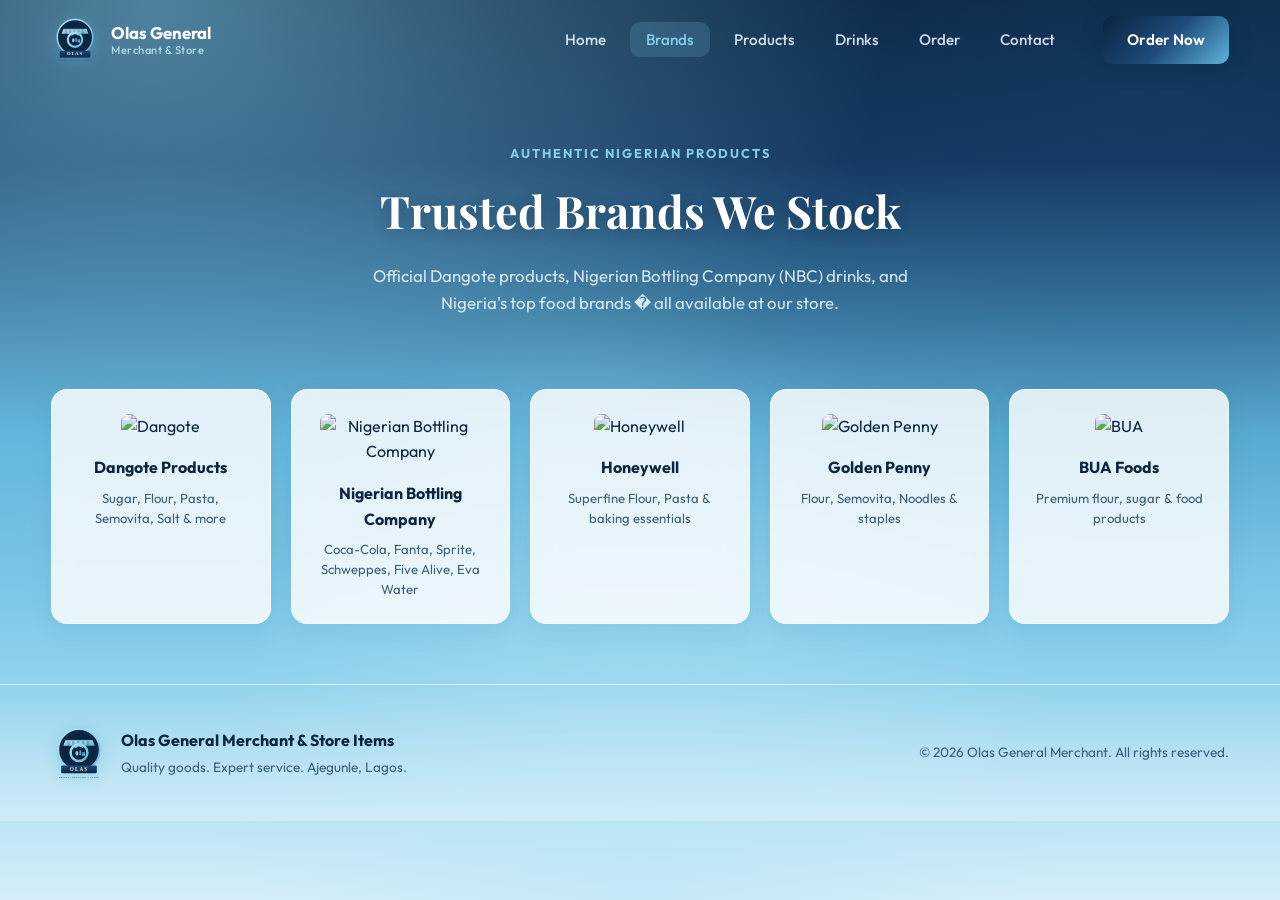
==== brands.html @ def06720 "Add Olas General Merchant website. Multi-page store site with navy/sky theme, local product images, " ====
<!DOCTYPE html>
<html lang="en">
<head>
  <meta charset="UTF-8" />
  <meta name="viewport" content="width=device-width, initial-scale=1.0" />
  <meta name="description" content="Trusted Nigerian brands stocked at Olas General Merchant � Dangote, NBC, Honeywell, Golden Penny, BUA." />
  <title>Brands | Olas General Merchant</title>
  <link rel="preconnect" href="https://fonts.googleapis.com" />
  <link rel="preconnect" href="https://fonts.gstatic.com" crossorigin />
  <link href="https://fonts.googleapis.com/css2?family=Outfit:wght@300;400;500;600;700;800&family=Playfair+Display:wght@700;800&display=swap" rel="stylesheet" />
  <link rel="icon" href="assets/logo.svg" type="image/svg+xml" />
  <link rel="stylesheet" href="styles.css" />
</head>
<body>
  <div class="page-loader" id="pageLoader">
    <img src="assets/logo.svg" alt="Olas General" class="loader-logo-img" />
    <div class="loader-bar"><span></span></div>
  </div>

  <header class="header" id="header">
    <nav class="nav container">
      <a href="index.html" class="nav-brand">
        <img src="assets/logo.svg" alt="Olas General Merchant" class="brand-logo" />
        <span class="brand-text">
          <strong>Olas General</strong>
          <small>Merchant & Store</small>
        </span>
      </a>
      <button class="nav-toggle" id="navToggle" aria-label="Toggle menu">
        <span></span><span></span><span></span>
      </button>
      <ul class="nav-menu" id="navMenu">
        <li><a href="index.html" class="nav-link">Home</a></li>
        <li><a href="brands.html" class="nav-link active">Brands</a></li>
        <li><a href="products.html" class="nav-link">Products</a></li>
        <li><a href="drinks.html" class="nav-link">Drinks</a></li>
        <li><a href="order.html" class="nav-link">Order</a></li>
        <li><a href="contact.html" class="nav-link">Contact</a></li>
      </ul>
      <a href="order.html" class="btn btn-primary nav-cta">Order Now</a>
    </nav>
  </header>

  <main>
    <section class="page-banner">
      <div class="container">
        <span class="section-tag">Authentic Nigerian Products</span>
        <h1 class="section-title">Trusted Brands We Stock</h1>
        <p class="section-desc">Official Dangote products, Nigerian Bottling Company (NBC) drinks, and Nigeria's top food brands � all available at our store.</p>
      </div>
    </section>

    <section class="brands section">
      <div class="container">
        <div class="brands-grid">
          <div class="brand-card brand-dangote">
            <img src="assets/brands/dangote.svg" alt="Dangote" class="brand-card-logo" />
            <h3>Dangote Products</h3>
            <p>Sugar, Flour, Pasta, Semovita, Salt & more</p>
          </div>
          <div class="brand-card brand-nbc">
            <img src="assets/brands/nbc.svg" alt="Nigerian Bottling Company" class="brand-card-logo" />
            <h3>Nigerian Bottling Company</h3>
            <p>Coca-Cola, Fanta, Sprite, Schweppes, Five Alive, Eva Water</p>
          </div>
          <div class="brand-card brand-honeywell">
            <img src="assets/brands/honeywell.svg" alt="Honeywell" class="brand-card-logo" />
            <h3>Honeywell</h3>
            <p>Superfine Flour, Pasta & baking essentials</p>
          </div>
          <div class="brand-card brand-golden">
            <img src="assets/brands/golden-penny.svg" alt="Golden Penny" class="brand-card-logo" />
            <h3>Golden Penny</h3>
            <p>Flour, Semovita, Noodles & staples</p>
          </div>
          <div class="brand-card brand-bua">
            <img src="assets/brands/bua.svg" alt="BUA" class="brand-card-logo" />
            <h3>BUA Foods</h3>
            <p>Premium flour, sugar & food products</p>
          </div>
        </div>
      </div>
    </section>
  </main>

  <footer class="footer">
    <div class="container footer-inner">
      <div class="footer-brand">
        <img src="assets/logo.svg" alt="Olas General" class="footer-logo" />
        <div>
          <strong>Olas General Merchant & Store Items</strong>
          <p>Quality goods. Expert service. Ajegunle, Lagos.</p>
        </div>
      </div>
      <p class="footer-copy">&copy; <span id="year"></span> Olas General Merchant. All rights reserved.</p>
    </div>
  </footer>

  <div class="toast" id="toast"></div>
  <script src="app.js"></script>
</body>
</html>
---- styles.css ----
/* ============================================
   Olas General Merchant & Store — Styles
   ============================================ */

:root {
  --navy: #0a2540;
  --navy-deep: #061829;
  --navy-mid: #12355c;
  --sky: #87ceeb;
  --sky-deep: #5eb3d9;
  --sky-soft: #b8e4f5;
  --sky-pale: #e8f6fc;
  --bg-sky: #87ceeb;
  --bg-sky-deep: #5eb3d9;
  --bg-sky-soft: #b8e4f5;
  --bg-sky-pale: #e8f6fc;
  --bg-dark: #0a2540;
  --bg-card: rgba(255, 255, 255, 0.82);
  --bg-elevated: rgba(232, 246, 252, 0.95);
  --primary: #0a2540;
  --primary-light: #1e4a7a;
  --primary-dark: #061829;
  --accent: #87ceeb;
  --accent-blue: #38bdf8;
  --text: #0a2540;
  --text-muted: #3d5f7a;
  --border: rgba(10, 37, 64, 0.14);
  --gradient-hero: linear-gradient(165deg, #0a2540 0%, #12355c 28%, #5eb3d9 62%, #87ceeb 100%);
  --gradient-page: linear-gradient(180deg, #0a2540 0%, #12355c 18%, #5eb3d9 48%, #87ceeb 72%, #d6eef9 100%);
  --gradient-gold: linear-gradient(135deg, #0a2540, #1e4a7a, #5eb3d9);
  --gradient-sky: linear-gradient(135deg, #5eb3d9, #87ceeb, #b8e4f5);
  --shadow-lg: 0 20px 40px -12px rgba(6, 24, 41, 0.28);
  --shadow-glow: 0 8px 32px rgba(94, 179, 217, 0.35);
  --radius: 16px;
  --radius-sm: 10px;
  --font: 'Outfit', system-ui, sans-serif;
  --font-display: 'Playfair Display', Georgia, serif;
  --transition: 0.3s cubic-bezier(0.4, 0, 0.2, 1);
}

*, *::before, *::after {
  box-sizing: border-box;
  margin: 0;
  padding: 0;
}

html {
  scroll-behavior: smooth;
  scroll-padding-top: 80px;
}

body {
  font-family: var(--font);
  color: var(--text);
  line-height: 1.6;
  overflow-x: hidden;
  min-height: 100vh;
  background:
    radial-gradient(ellipse at 12% 0%, rgba(135, 206, 235, 0.55) 0%, transparent 46%),
    radial-gradient(ellipse at 90% 10%, rgba(30, 74, 122, 0.35) 0%, transparent 42%),
    radial-gradient(ellipse at 50% 100%, rgba(184, 228, 245, 0.55) 0%, transparent 48%),
    var(--gradient-page);
  background-attachment: fixed;
}

.container {
  width: min(1200px, 92vw);
  margin: 0 auto;
}

/* Page loader */
.page-loader {
  position: fixed;
  inset: 0;
  background: linear-gradient(160deg, #0a2540, #12355c, #5eb3d9, #87ceeb);
  display: flex;
  flex-direction: column;
  align-items: center;
  justify-content: center;
  z-index: 10000;
  transition: opacity 0.6s, visibility 0.6s;
}

.page-loader.hidden {
  opacity: 0;
  visibility: hidden;
}

.loader-logo-img {
  width: 120px;
  height: 120px;
  animation: pulse 1.5s ease-in-out infinite;
  filter: drop-shadow(0 0 20px rgba(135, 206, 235, 0.55));
}

.loader-bar {
  width: 200px;
  height: 3px;
  background: rgba(255, 255, 255, 0.45);
  border-radius: 3px;
  margin-top: 24px;
  overflow: hidden;
}

.loader-bar span {
  display: block;
  height: 100%;
  width: 40%;
  background: var(--gradient-gold);
  border-radius: 3px;
  animation: loadBar 1.2s ease-in-out infinite;
}

@keyframes loadBar {
  0% { transform: translateX(-100%); }
  100% { transform: translateX(350%); }
}

@keyframes pulse {
  0%, 100% { opacity: 1; transform: scale(1); }
  50% { opacity: 0.7; transform: scale(1.05); }
}

/* Header */
.header {
  position: fixed;
  top: 0;
  left: 0;
  right: 0;
  z-index: 1000;
  padding: 16px 0;
  transition: var(--transition);
}

.header.scrolled {
  background: rgba(10, 37, 64, 0.88);
  backdrop-filter: blur(20px);
  border-bottom: 1px solid rgba(135, 206, 235, 0.25);
  padding: 10px 0;
  box-shadow: 0 8px 24px rgba(6, 24, 41, 0.25);
}

.header.scrolled .nav-brand,
.header.scrolled .brand-text strong,
.header.scrolled .nav-link {
  color: var(--sky-pale);
}

.header.scrolled .brand-text small,
.header.scrolled .nav-link {
  color: rgba(184, 228, 245, 0.85);
}

.header.scrolled .nav-link:hover,
.header.scrolled .nav-link.active {
  color: var(--sky);
  background: rgba(135, 206, 235, 0.15);
}

.header.scrolled .nav-toggle span {
  background: var(--sky-pale);
}

.nav {
  display: flex;
  align-items: center;
  gap: 32px;
}

.nav-brand {
  display: flex;
  align-items: center;
  gap: 12px;
  text-decoration: none;
  color: #fff;
}

.brand-logo {
  width: 48px;
  height: 48px;
  flex-shrink: 0;
  filter: drop-shadow(0 2px 8px rgba(94, 179, 217, 0.4));
  transition: var(--transition);
}

.nav-brand:hover .brand-logo {
  transform: scale(1.05);
}

.brand-text {
  display: flex;
  flex-direction: column;
  line-height: 1.2;
}

.brand-text strong {
  font-weight: 700;
  font-size: 1.05rem;
}

.brand-text small {
  font-size: 0.7rem;
  color: rgba(184, 228, 245, 0.9);
  font-weight: 500;
  letter-spacing: 0.5px;
}

.nav-menu {
  display: flex;
  list-style: none;
  gap: 8px;
  margin-left: auto;
}

.nav-link {
  color: rgba(232, 246, 252, 0.88);
  text-decoration: none;
  padding: 8px 16px;
  border-radius: var(--radius-sm);
  font-weight: 500;
  font-size: 0.95rem;
  transition: var(--transition);
}

.nav-link:hover,
.nav-link.active {
  color: var(--sky);
  background: rgba(135, 206, 235, 0.18);
}

.nav-toggle {
  display: none;
  flex-direction: column;
  gap: 5px;
  background: none;
  border: none;
  cursor: pointer;
  padding: 8px;
  margin-left: auto;
}

.nav-toggle span {
  width: 24px;
  height: 2px;
  background: var(--sky-pale);
  border-radius: 2px;
  transition: var(--transition);
}

/* Buttons */
.btn {
  display: inline-flex;
  align-items: center;
  justify-content: center;
  gap: 8px;
  padding: 12px 24px;
  border-radius: var(--radius-sm);
  font-family: var(--font);
  font-weight: 600;
  font-size: 0.95rem;
  text-decoration: none;
  border: none;
  cursor: pointer;
  transition: var(--transition);
}

.btn-primary {
  background: var(--gradient-gold);
  color: #fff;
  box-shadow: 0 4px 20px rgba(10, 37, 64, 0.35);
}

.btn-primary:hover {
  transform: translateY(-2px);
  box-shadow: 0 8px 30px rgba(10, 37, 64, 0.45);
}

.btn-outline {
  background: rgba(255, 255, 255, 0.35);
  color: var(--navy);
  border: 2px solid rgba(10, 37, 64, 0.25);
}

.btn-outline:hover {
  border-color: var(--navy);
  color: var(--navy);
  background: rgba(135, 206, 235, 0.45);
}

.btn-whatsapp {
  background: #25d366;
  color: white;
}

.btn-whatsapp:hover {
  background: #20bd5a;
  transform: translateY(-2px);
}

.btn-lg {
  padding: 14px 28px;
  font-size: 1rem;
}

.btn-block {
  width: 100%;
}

/* Hero */
.hero {
  min-height: 100vh;
  display: flex;
  flex-direction: column;
  justify-content: center;
  position: relative;
  padding: 120px 0 80px;
  background: transparent;
  overflow: hidden;
}

.page-banner {
  padding: 140px 0 48px;
  text-align: center;
  position: relative;
}

.page-banner .section-title {
  color: #fff;
  text-shadow: 0 2px 16px rgba(6, 24, 41, 0.3);
}

.page-banner .section-desc {
  margin: 0 auto;
  color: rgba(232, 246, 252, 0.9);
}

.page-banner .section-tag {
  color: var(--sky);
}

.page-banner-media {
  min-height: 420px;
  display: flex;
  align-items: center;
  justify-content: center;
  padding: 120px 0 64px;
  overflow: hidden;
}

.page-banner-image {
  position: absolute;
  inset: 0;
  z-index: 0;
}

.page-banner-image img {
  width: 100%;
  height: 100%;
  object-fit: cover;
  display: block;
}

.page-banner-shade {
  position: absolute;
  inset: 0;
  background: linear-gradient(
    165deg,
    rgba(10, 37, 64, 0.78) 0%,
    rgba(18, 53, 92, 0.62) 45%,
    rgba(94, 179, 217, 0.45) 100%
  );
}

.page-banner-content {
  position: relative;
  z-index: 1;
}

.essentials-showcase {
  padding: 40px 0 20px;
}

.essentials-showcase-grid {
  display: grid;
  grid-template-columns: repeat(2, 1fr);
  gap: 24px;
}

.essentials-photo {
  margin: 0;
  border-radius: var(--radius);
  overflow: hidden;
  background: var(--bg-card);
  border: 1px solid rgba(255, 255, 255, 0.65);
  box-shadow: 0 8px 24px rgba(30, 90, 130, 0.12);
}

.essentials-photo img {
  width: 100%;
  height: 260px;
  object-fit: cover;
  display: block;
}

.essentials-photo figcaption {
  padding: 14px 18px;
  font-weight: 600;
  color: var(--navy);
  font-size: 0.95rem;
}

@media (max-width: 768px) {
  .essentials-showcase-grid {
    grid-template-columns: 1fr;
  }

  .essentials-photo img {
    height: 200px;
  }

  .page-banner-media {
    min-height: 340px;
  }
}

.home-cta {
  display: flex;
  justify-content: center;
  flex-wrap: wrap;
  gap: 16px;
  margin-top: 48px;
}

.hero-bg {
  position: absolute;
  inset: 0;
  pointer-events: none;
}

.hero-orb {
  position: absolute;
  border-radius: 50%;
  filter: blur(80px);
  animation: floatOrb 8s ease-in-out infinite;
}

.hero-orb-1 {
  width: 500px;
  height: 500px;
  background: rgba(255, 255, 255, 0.35);
  top: -10%;
  right: -5%;
}

.hero-orb-2 {
  width: 400px;
  height: 400px;
  background: rgba(56, 189, 248, 0.28);
  bottom: 10%;
  left: -10%;
  animation-delay: -4s;
}

.hero-grid {
  position: absolute;
  inset: 0;
  background-image:
    linear-gradient(rgba(255, 255, 255, 0.22) 1px, transparent 1px),
    linear-gradient(90deg, rgba(255, 255, 255, 0.22) 1px, transparent 1px);
  background-size: 60px 60px;
  mask-image: radial-gradient(ellipse at center, black 20%, transparent 70%);
}

@keyframes floatOrb {
  0%, 100% { transform: translate(0, 0) scale(1); }
  50% { transform: translate(30px, -20px) scale(1.1); }
}

.hero-grid-layout {
  display: grid;
  grid-template-columns: 1fr 1fr;
  gap: 48px;
  align-items: center;
  position: relative;
  z-index: 1;
}

.hero-badge {
  display: inline-block;
  padding: 6px 16px;
  background: rgba(10, 37, 64, 0.55);
  border: 1px solid rgba(135, 206, 235, 0.45);
  border-radius: 50px;
  font-size: 0.85rem;
  font-weight: 600;
  color: var(--sky);
  margin-bottom: 20px;
  animation: fadeInUp 0.8s ease;
  backdrop-filter: blur(8px);
}

.hero-title {
  font-family: var(--font-display);
  font-size: clamp(2.5rem, 5vw, 4rem);
  line-height: 1.1;
  margin-bottom: 20px;
}

.title-line {
  display: block;
  animation: fadeInUp 0.8s ease backwards;
}

.title-line:nth-child(2) { animation-delay: 0.15s; }

.title-line.accent {
  background: var(--gradient-sky);
  -webkit-background-clip: text;
  -webkit-text-fill-color: transparent;
  background-clip: text;
}

.hero-title .title-line:first-child {
  color: #fff;
  text-shadow: 0 2px 18px rgba(6, 24, 41, 0.35);
}

.hero-desc {
  color: rgba(232, 246, 252, 0.92);
  font-size: 1.1rem;
  max-width: 480px;
  margin-bottom: 32px;
  animation: fadeInUp 0.8s ease 0.3s backwards;
}

.hero-stats .stat span {
  color: rgba(184, 228, 245, 0.9);
}

.hero-stats .stat strong {
  color: var(--sky);
}

.hero-actions {
  display: flex;
  gap: 16px;
  flex-wrap: wrap;
  margin-bottom: 40px;
  animation: fadeInUp 0.8s ease 0.45s backwards;
}

.hero-stats {
  display: flex;
  gap: 40px;
  animation: fadeInUp 0.8s ease 0.6s backwards;
}

.stat strong {
  display: block;
  font-size: 1.8rem;
  font-weight: 800;
  color: var(--navy);
}

.stat span {
  font-size: 0.85rem;
  color: var(--text-muted);
}

.hero-visual {
  position: relative;
  display: flex;
  align-items: center;
  justify-content: center;
  min-height: 420px;
}

.hero-logo {
  width: min(380px, 85%);
  height: auto;
  animation: heroLogoFloat 5s ease-in-out infinite;
  filter: drop-shadow(0 12px 32px rgba(10, 37, 64, 0.35));
}

@keyframes heroLogoFloat {
  0%, 100% { transform: translateY(0); }
  50% { transform: translateY(-10px); }
}

.hero-float-cards {
  position: absolute;
  inset: 0;
  pointer-events: none;
}

.float-card {
  position: absolute;
  padding: 10px 18px;
  background: rgba(255, 255, 255, 0.88);
  backdrop-filter: blur(10px);
  border: 1px solid rgba(255, 255, 255, 0.7);
  border-radius: 50px;
  font-size: 0.9rem;
  font-weight: 600;
  color: var(--text);
  box-shadow: var(--shadow-lg);
  animation: floatCard 4s ease-in-out infinite;
}

.float-card-1 { top: 10%; left: 0; animation-delay: 0s; }
.float-card-2 { top: 50%; right: -10px; animation-delay: -1.3s; }
.float-card-3 { bottom: 15%; left: 10%; animation-delay: -2.6s; }

@keyframes floatCard {
  0%, 100% { transform: translateY(0); }
  50% { transform: translateY(-12px); }
}

.hero-scroll {
  position: absolute;
  bottom: 32px;
  left: 50%;
  transform: translateX(-50%);
  display: flex;
  flex-direction: column;
  align-items: center;
  gap: 8px;
  color: var(--text-muted);
  font-size: 0.8rem;
  animation: fadeInUp 1s ease 1s backwards;
}

.scroll-indicator {
  width: 24px;
  height: 40px;
  border: 2px solid var(--border);
  border-radius: 12px;
  position: relative;
}

.scroll-indicator::after {
  content: '';
  position: absolute;
  top: 8px;
  left: 50%;
  transform: translateX(-50%);
  width: 4px;
  height: 8px;
  background: var(--primary);
  border-radius: 2px;
  animation: scrollBounce 2s ease infinite;
}

@keyframes scrollBounce {
  0%, 100% { top: 8px; opacity: 1; }
  50% { top: 20px; opacity: 0.3; }
}

@keyframes fadeInUp {
  from { opacity: 0; transform: translateY(24px); }
  to { opacity: 1; transform: translateY(0); }
}

/* Sections */
.section {
  padding: 100px 0;
}

.section-header {
  text-align: center;
  margin-bottom: 48px;
}

.section-header.light .section-title,
.section-header.light .section-desc {
  color: var(--text);
}

.section-tag {
  display: inline-block;
  font-size: 0.8rem;
  font-weight: 700;
  text-transform: uppercase;
  letter-spacing: 2px;
  color: var(--primary);
  margin-bottom: 12px;
}

.section-title {
  font-family: var(--font-display);
  font-size: clamp(2rem, 4vw, 2.8rem);
  margin-bottom: 16px;
}

.section-desc {
  color: var(--text-muted);
  max-width: 560px;
  margin: 0 auto;
  font-size: 1.05rem;
}

/* Brands section */
.brands {
  background: transparent;
  padding-top: 24px;
  padding-bottom: 60px;
}

.brands-grid {
  display: grid;
  grid-template-columns: repeat(auto-fit, minmax(200px, 1fr));
  gap: 20px;
}

.brand-card {
  background: var(--bg-card);
  border: 1px solid rgba(255, 255, 255, 0.65);
  border-radius: var(--radius);
  padding: 24px 20px;
  text-align: center;
  transition: var(--transition);
  backdrop-filter: blur(12px);
  box-shadow: 0 8px 24px rgba(30, 90, 130, 0.08);
}

.brand-card:hover {
  transform: translateY(-4px);
  border-color: rgba(94, 179, 217, 0.55);
  box-shadow: var(--shadow-glow);
}

.brand-card-logo {
  width: 100%;
  max-width: 160px;
  height: 56px;
  object-fit: contain;
  margin: 0 auto 16px;
  border-radius: 8px;
}

.brand-card h3 {
  font-size: 1rem;
  margin-bottom: 8px;
  color: var(--navy);
}

.brand-card p {
  font-size: 0.82rem;
  color: var(--text-muted);
  line-height: 1.5;
}

.brand-dangote:hover { border-color: rgba(227, 30, 36, 0.4); }
.brand-nbc:hover { border-color: rgba(230, 26, 39, 0.4); }
.brand-honeywell:hover { border-color: rgba(200, 16, 46, 0.4); }
.brand-golden:hover { border-color: rgba(94, 179, 217, 0.55); }
.brand-bua:hover { border-color: rgba(0, 51, 102, 0.5); }

/* Category tabs */
.category-tabs {
  display: flex;
  justify-content: center;
  flex-wrap: wrap;
  gap: 10px;
  margin-bottom: 40px;
}

.tab {
  padding: 10px 22px;
  background: var(--bg-card);
  border: 1px solid var(--border);
  border-radius: 50px;
  color: var(--text-muted);
  font-family: var(--font);
  font-weight: 600;
  font-size: 0.9rem;
  cursor: pointer;
  transition: var(--transition);
}

.tab:hover,
.tab.active {
  background: rgba(135, 206, 235, 0.45);
  border-color: var(--navy);
  color: var(--navy);
}

/* Products grid */
.products-grid {
  display: grid;
  grid-template-columns: repeat(auto-fill, minmax(260px, 1fr));
  gap: 24px;
}

.product-card {
  background: var(--bg-card);
  border: 1px solid rgba(255, 255, 255, 0.65);
  border-radius: var(--radius);
  overflow: hidden;
  transition: var(--transition);
  animation: fadeInUp 0.5s ease backwards;
  backdrop-filter: blur(12px);
  box-shadow: 0 8px 24px rgba(30, 90, 130, 0.08);
}

.product-card:hover {
  transform: translateY(-6px);
  border-color: rgba(94, 179, 217, 0.55);
  box-shadow: var(--shadow-glow);
}

.product-visual {
  height: 200px;
  display: flex;
  align-items: center;
  justify-content: center;
  position: relative;
  overflow: hidden;
  background: var(--navy-mid);
}

.product-visual::before {
  content: none;
}

.product-brand-tag {
  position: absolute;
  top: 12px;
  left: 12px;
  z-index: 2;
  padding: 3px 10px;
  background: rgba(0, 0, 0, 0.55);
  backdrop-filter: blur(4px);
  color: #fff;
  font-size: 0.68rem;
  font-weight: 700;
  border-radius: 50px;
  text-transform: uppercase;
  letter-spacing: 0.5px;
}

.product-img,
.product-brand-img {
  width: 100%;
  height: 100%;
  object-fit: cover;
  object-position: center;
  position: absolute;
  inset: 0;
  z-index: 1;
  transition: transform 0.3s ease;
}

.product-card:hover .product-img,
.product-card:hover .product-brand-img {
  transform: scale(1.05);
}

.product-fallback {
  font-size: 3rem;
  position: absolute;
  inset: 0;
  z-index: 1;
  display: flex;
  align-items: center;
  justify-content: center;
  font-weight: 800;
  color: rgba(255, 255, 255, 0.7);
  width: 100%;
  height: 100%;
  background: var(--gradient-sky);
}

.product-badge {
  position: absolute;
  top: 12px;
  right: 12px;
  z-index: 2;
  padding: 4px 10px;
  background: var(--navy);
  color: var(--sky-pale);
  font-size: 0.7rem;
  font-weight: 700;
  border-radius: 50px;
  text-transform: uppercase;
}

.product-info {
  padding: 20px;
}

.product-info h3 {
  font-size: 1.1rem;
  margin-bottom: 6px;
}

.product-info p {
  color: var(--text-muted);
  font-size: 0.88rem;
  margin-bottom: 16px;
  line-height: 1.5;
}

.product-footer {
  display: flex;
  align-items: center;
  justify-content: space-between;
}

.product-price {
  font-weight: 700;
  color: var(--navy);
  font-size: 1rem;
}

.product-price span {
  font-size: 0.75rem;
  color: var(--text-muted);
  font-weight: 400;
}

.btn-order {
  padding: 8px 16px;
  background: rgba(135, 206, 235, 0.4);
  color: var(--navy);
  border: 1px solid rgba(10, 37, 64, 0.25);
  border-radius: var(--radius-sm);
  font-weight: 600;
  font-size: 0.85rem;
  cursor: pointer;
  transition: var(--transition);
}

.btn-order:hover {
  background: var(--navy);
  color: #fff;
}

/* Drinks showcase */
.drinks-showcase {
  background: transparent;
  position: relative;
  overflow: hidden;
}

.drinks-showcase::before {
  content: '';
  position: absolute;
  top: 0;
  left: 0;
  right: 0;
  height: 1px;
  background: linear-gradient(90deg, transparent, rgba(255, 255, 255, 0.7), transparent);
}

.drinks-carousel {
  position: relative;
  display: flex;
  align-items: center;
  gap: 16px;
  margin-bottom: 40px;
}

.carousel-btn {
  flex-shrink: 0;
  width: 48px;
  height: 48px;
  border-radius: 50%;
  background: var(--bg-elevated);
  border: 1px solid var(--border);
  color: var(--text);
  font-size: 1.2rem;
  cursor: pointer;
  transition: var(--transition);
  z-index: 2;
}

.carousel-btn:hover {
  background: var(--navy);
  color: #fff;
  border-color: var(--navy);
}

.carousel-track-wrapper {
  flex: 1;
  overflow: hidden;
  border-radius: var(--radius);
}

.carousel-track {
  display: flex;
  gap: 24px;
  transition: transform 0.5s cubic-bezier(0.4, 0, 0.2, 1);
}

.drink-ad-card {
  flex: 0 0 calc(33.333% - 16px);
  min-width: 280px;
  background: var(--bg-card);
  border-radius: var(--radius);
  overflow: hidden;
  border: 1px solid rgba(255, 255, 255, 0.65);
  transition: var(--transition);
  backdrop-filter: blur(12px);
  box-shadow: 0 8px 24px rgba(30, 90, 130, 0.08);
}

.drink-ad-card:hover {
  transform: scale(1.02);
  box-shadow: var(--shadow-lg);
}

.drink-ad-visual {
  height: 220px;
  display: flex;
  align-items: center;
  justify-content: center;
  position: relative;
  overflow: hidden;
  background: var(--navy-mid);
  padding: 0;
}

.drink-ad-product-img {
  width: 100%;
  height: 100%;
  object-fit: cover;
  object-position: center;
  transition: transform 0.4s ease;
}

.drink-ad-card:hover .drink-ad-product-img {
  transform: scale(1.05);
}

.drink-ad-placeholder {
  width: 100px;
  height: 100px;
  border-radius: 50%;
  background: var(--gradient-gold);
  display: flex;
  align-items: center;
  justify-content: center;
  font-weight: 800;
  font-size: 0.85rem;
  color: #fff;
  text-align: center;
  padding: 10px;
}

.drink-ad-brand {
  display: inline-block;
  font-size: 0.7rem;
  font-weight: 700;
  text-transform: uppercase;
  letter-spacing: 1px;
  color: var(--primary);
  margin-bottom: 4px;
}

.drink-can,
.drink-bottle {
  position: relative;
  z-index: 2;
  filter: drop-shadow(0 12px 24px rgba(0,0,0,0.4));
  transition: transform 0.4s ease;
}

.drink-ad-card:hover .drink-can,
.drink-ad-card:hover .drink-bottle {
  transform: translateY(-8px) scale(1.05);
}

/* CSS Drink illustrations */
.drink-can {
  width: 70px;
  height: 140px;
  border-radius: 8px 8px 4px 4px;
  position: relative;
}

.drink-can::before {
  content: '';
  position: absolute;
  top: -8px;
  left: 50%;
  transform: translateX(-50%);
  width: 50px;
  height: 12px;
  background: inherit;
  border-radius: 4px 4px 0 0;
  filter: brightness(0.85);
}

.drink-can::after {
  content: attr(data-label);
  position: absolute;
  top: 50%;
  left: 50%;
  transform: translate(-50%, -50%) rotate(-90deg);
  font-size: 0.55rem;
  font-weight: 800;
  color: white;
  white-space: nowrap;
  letter-spacing: 1px;
  text-shadow: 0 1px 2px rgba(0,0,0,0.5);
}

.drink-bottle {
  width: 60px;
  height: 160px;
  border-radius: 4px 4px 12px 12px;
  position: relative;
}

.drink-bottle::before {
  content: '';
  position: absolute;
  top: -20px;
  left: 50%;
  transform: translateX(-50%);
  width: 24px;
  height: 24px;
  background: inherit;
  border-radius: 4px 4px 0 0;
  filter: brightness(0.8);
}

.drink-bottle::after {
  content: attr(data-label);
  position: absolute;
  bottom: 30%;
  left: 50%;
  transform: translateX(-50%);
  font-size: 0.5rem;
  font-weight: 800;
  color: white;
  text-align: center;
  width: 90%;
  text-shadow: 0 1px 2px rgba(0,0,0,0.5);
}

.drink-ad-body {
  padding: 20px;
  text-align: center;
}

.drink-ad-body h3 {
  font-size: 1.2rem;
  margin-bottom: 6px;
}

.drink-ad-body p {
  color: var(--text-muted);
  font-size: 0.88rem;
  margin-bottom: 14px;
}

.drink-ad-body .btn {
  font-size: 0.85rem;
  padding: 10px 20px;
}

/* Brand colors */
.brand-cocacola { background: linear-gradient(180deg, #e61a27 0%, #b8000f 100%); }
.brand-fanta { background: linear-gradient(180deg, #ff8c00 0%, #e67300 100%); }
.brand-pepsi { background: linear-gradient(180deg, #004b93 0%, #002d5a 100%); }
.brand-biggcola { background: linear-gradient(180deg, #c41e3a 0%, #8b0000 100%); }
.brand-sprite { background: linear-gradient(180deg, #00a651 0%, #007a3d 100%); }
.brand-monster { background: linear-gradient(180deg, #8dc63f 0%, #5a8f1f 100%); }
.brand-redbull { background: linear-gradient(180deg, #1e3a8a 0%, #dc2626 50%, #1e3a8a 100%); }
.brand-yoghurt { background: linear-gradient(180deg, #fce7f3 0%, #f9a8d4 100%); }
.brand-yoghurt::after { color: #831843 !important; }
.brand-spirit { background: linear-gradient(180deg, #f5f5dc 0%, #d4c4a0 100%); }
.brand-spirit::after { color: #444 !important; }

/* Marquee */
.drinks-marquee {
  overflow: hidden;
  padding: 20px 0;
  border-top: 1px solid var(--border);
  border-bottom: 1px solid var(--border);
}

.marquee-content {
  display: flex;
  gap: 48px;
  animation: marquee 30s linear infinite;
  width: max-content;
}

.marquee-item {
  display: flex;
  align-items: center;
  gap: 12px;
  white-space: nowrap;
  font-weight: 600;
  color: var(--text-muted);
  font-size: 0.95rem;
}

.marquee-item span {
  font-size: 1.5rem;
}

@keyframes marquee {
  0% { transform: translateX(0); }
  100% { transform: translateX(-50%); }
}

/* Features */
.features-grid {
  display: grid;
  grid-template-columns: repeat(auto-fit, minmax(240px, 1fr));
  gap: 24px;
}

.feature-card {
  background: var(--bg-card);
  border: 1px solid rgba(255, 255, 255, 0.65);
  border-radius: var(--radius);
  padding: 32px 24px;
  text-align: center;
  transition: var(--transition);
  backdrop-filter: blur(12px);
  box-shadow: 0 8px 24px rgba(30, 90, 130, 0.08);
}

.feature-card:hover {
  border-color: rgba(94, 179, 217, 0.55);
  transform: translateY(-4px);
}

.feature-icon {
  font-size: 2.5rem;
  margin-bottom: 16px;
}

.feature-card h3 {
  font-size: 1.15rem;
  margin-bottom: 10px;
}

.feature-card p {
  color: var(--text-muted);
  font-size: 0.9rem;
}

/* Order section */
.order {
  background: transparent;
}

.order-layout {
  display: grid;
  grid-template-columns: 1fr 1.2fr;
  gap: 48px;
  align-items: start;
}

.order-contact-cards {
  display: flex;
  flex-direction: column;
  gap: 12px;
  margin-top: 24px;
}

.contact-card {
  display: flex;
  flex-direction: column;
  padding: 16px 20px;
  background: var(--bg-elevated);
  border: 1px solid rgba(255, 255, 255, 0.7);
  border-radius: var(--radius-sm);
  text-decoration: none;
  color: var(--text);
  transition: var(--transition);
  backdrop-filter: blur(10px);
  box-shadow: 0 6px 18px rgba(30, 90, 130, 0.08);
}

.contact-card:hover {
  border-color: var(--primary);
}

.contact-card.whatsapp:hover {
  border-color: #25d366;
  background: rgba(37, 211, 102, 0.1);
}

.contact-label {
  font-size: 0.75rem;
  color: var(--text-muted);
  text-transform: uppercase;
  letter-spacing: 1px;
}

.contact-card strong {
  font-size: 1.1rem;
  margin-top: 4px;
}

.order-form {
  background: var(--bg-elevated);
  border: 1px solid rgba(255, 255, 255, 0.7);
  border-radius: var(--radius);
  padding: 32px;
  backdrop-filter: blur(14px);
  box-shadow: var(--shadow-lg);
}

.form-row {
  display: grid;
  grid-template-columns: 1fr 1fr;
  gap: 16px;
}

.form-group {
  margin-bottom: 20px;
}

.form-group label {
  display: block;
  font-size: 0.85rem;
  font-weight: 600;
  margin-bottom: 8px;
  color: var(--text-muted);
}

.form-group input,
.form-group textarea,
.form-group select {
  width: 100%;
  padding: 12px 16px;
  background: rgba(255, 255, 255, 0.95);
  border: 1px solid var(--border);
  border-radius: var(--radius-sm);
  color: var(--text);
  font-family: var(--font);
  font-size: 0.95rem;
  transition: var(--transition);
}

.form-group input:focus,
.form-group textarea:focus {
  outline: none;
  border-color: var(--primary);
  box-shadow: 0 0 0 3px rgba(94, 179, 217, 0.35);
}

.order-items-list {
  max-height: 200px;
  overflow-y: auto;
  background: rgba(255, 255, 255, 0.9);
  border: 1px solid var(--border);
  border-radius: var(--radius-sm);
  padding: 12px;
}

.order-item-check {
  display: flex;
  align-items: center;
  gap: 10px;
  padding: 8px 4px;
  cursor: pointer;
  border-radius: 6px;
  transition: var(--transition);
}

.order-item-check:hover {
  background: rgba(135, 206, 235, 0.25);
}

.order-item-check input {
  width: auto;
  accent-color: var(--primary);
}

.form-actions {
  display: flex;
  flex-direction: column;
  gap: 12px;
}

/* Contact */
.contact-grid {
  display: grid;
  grid-template-columns: repeat(auto-fit, minmax(280px, 1fr));
  gap: 32px;
}

.contact-block {
  background: var(--bg-card);
  border: 1px solid rgba(255, 255, 255, 0.65);
  border-radius: var(--radius);
  padding: 32px;
  backdrop-filter: blur(12px);
  box-shadow: 0 8px 24px rgba(30, 90, 130, 0.08);
}

.contact-block h3 {
  font-size: 1.2rem;
  margin-bottom: 16px;
  color: var(--primary);
}

.contact-block p {
  color: var(--text-muted);
  line-height: 1.8;
  margin-bottom: 16px;
}

.contact-block a {
  color: var(--text);
  text-decoration: none;
  transition: var(--transition);
}

.contact-block a:hover {
  color: var(--primary);
}

/* Footer */
.footer {
  padding: 40px 0;
  border-top: 1px solid rgba(255, 255, 255, 0.45);
  background: linear-gradient(180deg, transparent 0%, rgba(255, 255, 255, 0.28) 100%);
}

.footer-inner {
  display: flex;
  align-items: center;
  justify-content: space-between;
  flex-wrap: wrap;
  gap: 20px;
}

.footer-brand {
  display: flex;
  align-items: center;
  gap: 14px;
}

.footer-logo {
  width: 56px;
  height: 56px;
  flex-shrink: 0;
  filter: drop-shadow(0 2px 8px rgba(94, 179, 217, 0.4));
}

.footer-brand p {
  color: var(--text-muted);
  font-size: 0.85rem;
  margin-top: 4px;
}

.footer-copy {
  color: var(--text-muted);
  font-size: 0.85rem;
}

/* Modal */
.modal {
  position: fixed;
  inset: 0;
  z-index: 2000;
  display: flex;
  align-items: center;
  justify-content: center;
  opacity: 0;
  visibility: hidden;
  transition: var(--transition);
}

.modal.open {
  opacity: 1;
  visibility: visible;
}

.modal-backdrop {
  position: absolute;
  inset: 0;
  background: rgba(0, 0, 0, 0.7);
  backdrop-filter: blur(4px);
}

.modal-content {
  position: relative;
  background: rgba(255, 255, 255, 0.96);
  border: 1px solid rgba(255, 255, 255, 0.8);
  border-radius: var(--radius);
  padding: 32px;
  width: min(400px, 90vw);
  transform: scale(0.9);
  transition: var(--transition);
  box-shadow: var(--shadow-lg);
}

.modal.open .modal-content {
  transform: scale(1);
}

.modal-close {
  position: absolute;
  top: 16px;
  right: 16px;
  background: none;
  border: none;
  color: var(--text-muted);
  font-size: 1.5rem;
  cursor: pointer;
  line-height: 1;
}

.modal-close:hover {
  color: var(--text);
}

.modal-product {
  text-align: center;
  margin-bottom: 24px;
}

.modal-product-visual {
  display: flex;
  align-items: center;
  justify-content: center;
  height: 160px;
  margin-bottom: 12px;
  border-radius: var(--radius-sm);
  overflow: hidden;
  position: relative;
  background: var(--navy-mid);
}

.modal-product-visual .product-img,
.modal-product-visual .product-brand-img {
  width: 100%;
  height: 100%;
  object-fit: cover;
  position: absolute;
  inset: 0;
  max-height: none;
}

.modal-brand {
  color: var(--primary);
  font-size: 0.85rem;
  font-weight: 600;
  margin-top: 4px;
}

.modal-product h3 {
  margin-top: 12px;
}

.qty-control {
  display: flex;
  align-items: center;
  justify-content: center;
  gap: 16px;
}

.qty-btn {
  width: 36px;
  height: 36px;
  border-radius: 50%;
  background: var(--bg-elevated);
  border: 1px solid var(--border);
  color: var(--text);
  font-size: 1.2rem;
  cursor: pointer;
  transition: var(--transition);
}

.qty-btn:hover {
  background: var(--navy);
  color: #fff;
}

#quickQty {
  width: 60px;
  text-align: center;
  font-weight: 700;
  font-size: 1.2rem;
}

/* Toast */
.toast {
  position: fixed;
  bottom: 32px;
  left: 50%;
  transform: translateX(-50%) translateY(100px);
  background: var(--navy);
  color: var(--sky-pale);
  border: 1px solid rgba(135, 206, 235, 0.4);
  padding: 14px 28px;
  border-radius: 50px;
  font-weight: 600;
  z-index: 3000;
  transition: transform 0.4s cubic-bezier(0.4, 0, 0.2, 1);
  box-shadow: var(--shadow-lg);
}

.toast.show {
  transform: translateX(-50%) translateY(0);
}

/* Product visual backgrounds */
.bg-rice { background: linear-gradient(135deg, #b8e4f5 0%, #5eb3d9 100%); }
.bg-rice::before { background: radial-gradient(circle, rgba(255,255,255,0.45) 0%, transparent 70%); }
.bg-flour { background: linear-gradient(135deg, #e8f6fc 0%, #87ceeb 100%); }
.bg-flour::before { background: radial-gradient(circle, rgba(255,255,255,0.5) 0%, transparent 70%); }
.bg-drinks { background: linear-gradient(135deg, #12355c 0%, #0a2540 100%); }
.bg-drinks::before { background: radial-gradient(circle, rgba(135,206,235,0.25) 0%, transparent 70%); }
.bg-gifts { background: linear-gradient(135deg, #87ceeb 0%, #1e4a7a 100%); }
.bg-gifts::before { background: radial-gradient(circle, rgba(255,255,255,0.3) 0%, transparent 70%); }

/* Responsive */
@media (max-width: 968px) {
  .hero-grid-layout {
    grid-template-columns: 1fr;
    text-align: center;
  }

  .hero-desc { margin-left: auto; margin-right: auto; }
  .hero-actions { justify-content: center; }
  .hero-stats { justify-content: center; }
  .hero-visual { min-height: 320px; }
  .hero-logo { width: min(280px, 70%); }

  .order-layout {
    grid-template-columns: 1fr;
  }

  .drink-ad-card {
    flex: 0 0 calc(50% - 12px);
  }
}

@media (max-width: 768px) {
  .nav-menu {
    position: fixed;
    top: 0;
    right: -100%;
    width: 280px;
    height: 100vh;
    background: rgba(10, 37, 64, 0.97);
    backdrop-filter: blur(16px);
    flex-direction: column;
    padding: 80px 24px 24px;
    border-left: 1px solid rgba(135, 206, 235, 0.25);
    transition: right 0.3s ease;
    margin-left: 0;
  }

  .nav-menu .nav-link {
    color: var(--sky-pale);
  }

  .nav-menu .nav-link:hover,
  .nav-menu .nav-link.active {
    color: var(--sky);
    background: rgba(135, 206, 235, 0.15);
  }

  .nav-menu.open { right: 0; }

  .nav-toggle { display: flex; }
  .nav-cta { display: none; }

  .form-row {
    grid-template-columns: 1fr;
  }

  .drink-ad-card {
    flex: 0 0 85%;
    min-width: 260px;
  }

  .carousel-btn { display: none; }

  .footer-inner {
    flex-direction: column;
    text-align: center;
  }

  .footer-brand {
    flex-direction: column;
  }
}

@media (max-width: 480px) {
  .hero-stats {
    flex-direction: column;
    gap: 16px;
    align-items: center;
  }

  .float-card { display: none; }
}
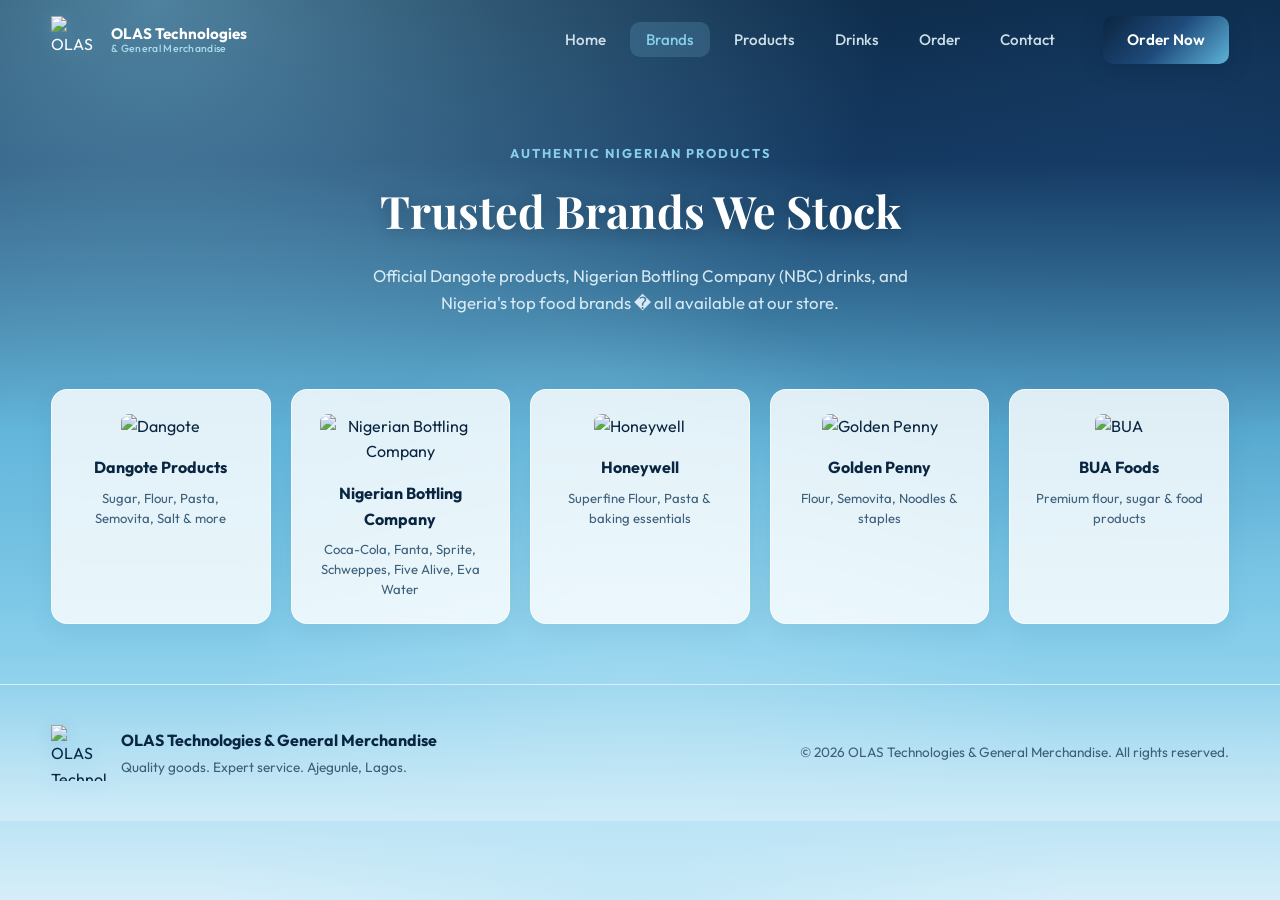
==== commit 5be137d5: "Add unique OLAS Technologies & General Merchandise logo. Rebrand site wordmark and hero to match the" ====
--- a/brands.html
+++ b/brands.html
@@ -1,10 +1,10 @@
-<!DOCTYPE html>
+﻿<!DOCTYPE html>
 <html lang="en">
 <head>
   <meta charset="UTF-8" />
   <meta name="viewport" content="width=device-width, initial-scale=1.0" />
-  <meta name="description" content="Trusted Nigerian brands stocked at Olas General Merchant � Dangote, NBC, Honeywell, Golden Penny, BUA." />
-  <title>Brands | Olas General Merchant</title>
+  <meta name="description" content="Trusted Nigerian brands stocked at OLAS Technologies & General Merchandise � Dangote, NBC, Honeywell, Golden Penny, BUA." />
+  <title>Brands | OLAS Technologies & General Merchandise</title>
   <link rel="preconnect" href="https://fonts.googleapis.com" />
   <link rel="preconnect" href="https://fonts.gstatic.com" crossorigin />
   <link href="https://fonts.googleapis.com/css2?family=Outfit:wght@300;400;500;600;700;800&family=Playfair+Display:wght@700;800&display=swap" rel="stylesheet" />
@@ -13,17 +13,17 @@
 </head>
 <body>
   <div class="page-loader" id="pageLoader">
-    <img src="assets/logo.svg" alt="Olas General" class="loader-logo-img" />
+    <img src="assets/logo.svg" alt="OLAS Technologies" class="loader-logo-img" />
     <div class="loader-bar"><span></span></div>
   </div>
 
   <header class="header" id="header">
     <nav class="nav container">
       <a href="index.html" class="nav-brand">
-        <img src="assets/logo.svg" alt="Olas General Merchant" class="brand-logo" />
+        <img src="assets/logo.svg" alt="OLAS Technologies & General Merchandise" class="brand-logo" />
         <span class="brand-text">
-          <strong>Olas General</strong>
-          <small>Merchant & Store</small>
+          <strong>OLAS Technologies</strong>
+          <small>&amp; General Merchandise</small>
         </span>
       </a>
       <button class="nav-toggle" id="navToggle" aria-label="Toggle menu">
@@ -86,13 +86,13 @@
   <footer class="footer">
     <div class="container footer-inner">
       <div class="footer-brand">
-        <img src="assets/logo.svg" alt="Olas General" class="footer-logo" />
+        <img src="assets/logo.svg" alt="OLAS Technologies" class="footer-logo" />
         <div>
-          <strong>Olas General Merchant & Store Items</strong>
+          <strong>OLAS Technologies & General Merchandise</strong>
           <p>Quality goods. Expert service. Ajegunle, Lagos.</p>
         </div>
       </div>
-      <p class="footer-copy">&copy; <span id="year"></span> Olas General Merchant. All rights reserved.</p>
+      <p class="footer-copy">&copy; <span id="year"></span> OLAS Technologies & General Merchandise. All rights reserved.</p>
     </div>
   </footer>
 
--- a/styles.css
+++ b/styles.css
@@ -195,14 +195,14 @@
 
 .brand-text strong {
   font-weight: 700;
-  font-size: 1.05rem;
+  font-size: 0.95rem;
 }
 
 .brand-text small {
-  font-size: 0.7rem;
+  font-size: 0.65rem;
   color: rgba(184, 228, 245, 0.9);
   font-weight: 500;
-  letter-spacing: 0.5px;
+  letter-spacing: 0.3px;
 }
 
 .nav-menu {
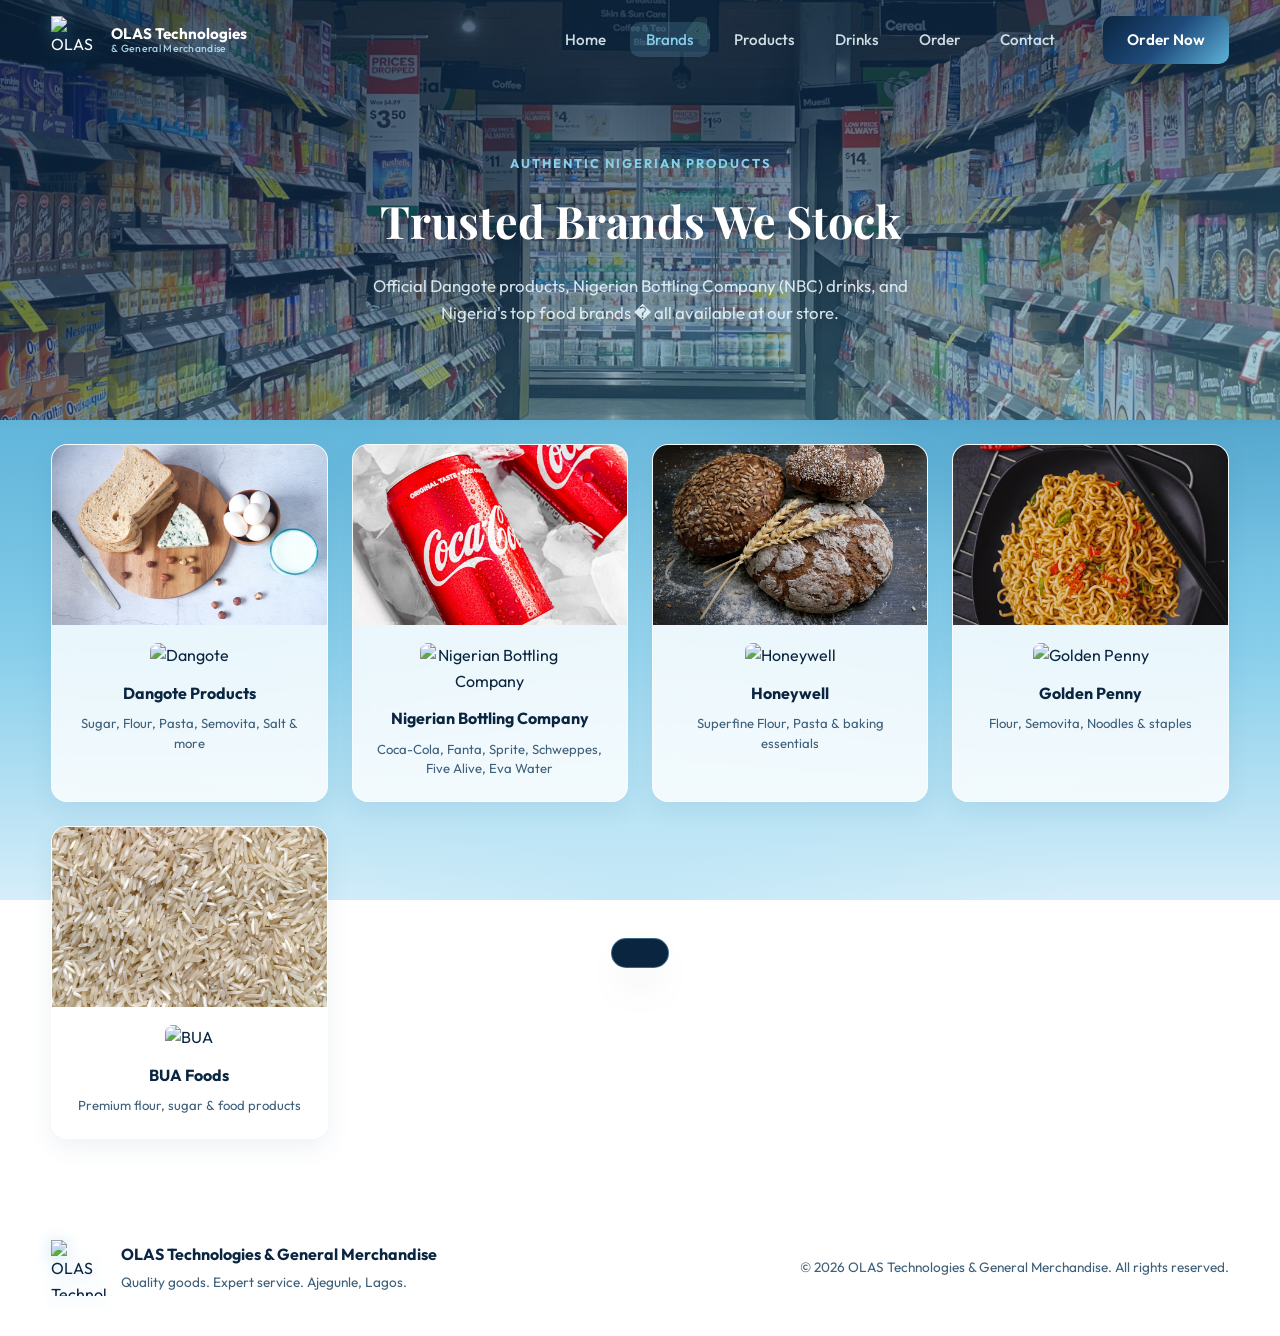
==== commit 3d6364d1: "Add real photos to Trusted Brands We Stock. Download brand product images and show them full-bleed o" ====
--- a/brands.html
+++ b/brands.html
@@ -1,4 +1,4 @@
-﻿<!DOCTYPE html>
+<!DOCTYPE html>
 <html lang="en">
 <head>
   <meta charset="UTF-8" />
@@ -42,8 +42,12 @@
   </header>
 
   <main>
-    <section class="page-banner">
-      <div class="container">
+    <section class="page-banner page-banner-media">
+      <div class="page-banner-image">
+        <img src="assets/brands/brands-banner.jpg" alt="Trusted grocery brands and store shelves" />
+        <div class="page-banner-shade"></div>
+      </div>
+      <div class="container page-banner-content">
         <span class="section-tag">Authentic Nigerian Products</span>
         <h1 class="section-title">Trusted Brands We Stock</h1>
         <p class="section-desc">Official Dangote products, Nigerian Bottling Company (NBC) drinks, and Nigeria's top food brands � all available at our store.</p>
@@ -54,29 +58,54 @@
       <div class="container">
         <div class="brands-grid">
           <div class="brand-card brand-dangote">
-            <img src="assets/brands/dangote.svg" alt="Dangote" class="brand-card-logo" />
-            <h3>Dangote Products</h3>
-            <p>Sugar, Flour, Pasta, Semovita, Salt & more</p>
+            <div class="brand-card-media">
+              <img src="assets/brands/dangote.jpg" alt="Dangote flour and sugar products" class="brand-card-photo" />
+            </div>
+            <div class="brand-card-body">
+              <img src="assets/brands/dangote.svg" alt="Dangote" class="brand-card-logo" />
+              <h3>Dangote Products</h3>
+              <p>Sugar, Flour, Pasta, Semovita, Salt &amp; more</p>
+            </div>
           </div>
           <div class="brand-card brand-nbc">
-            <img src="assets/brands/nbc.svg" alt="Nigerian Bottling Company" class="brand-card-logo" />
-            <h3>Nigerian Bottling Company</h3>
-            <p>Coca-Cola, Fanta, Sprite, Schweppes, Five Alive, Eva Water</p>
+            <div class="brand-card-media">
+              <img src="assets/brands/nbc.jpg" alt="NBC soft drinks and beverages" class="brand-card-photo" />
+            </div>
+            <div class="brand-card-body">
+              <img src="assets/brands/nbc.svg" alt="Nigerian Bottling Company" class="brand-card-logo" />
+              <h3>Nigerian Bottling Company</h3>
+              <p>Coca-Cola, Fanta, Sprite, Schweppes, Five Alive, Eva Water</p>
+            </div>
           </div>
           <div class="brand-card brand-honeywell">
-            <img src="assets/brands/honeywell.svg" alt="Honeywell" class="brand-card-logo" />
-            <h3>Honeywell</h3>
-            <p>Superfine Flour, Pasta & baking essentials</p>
+            <div class="brand-card-media">
+              <img src="assets/brands/honeywell.jpg" alt="Honeywell flour and baking essentials" class="brand-card-photo" />
+            </div>
+            <div class="brand-card-body">
+              <img src="assets/brands/honeywell.svg" alt="Honeywell" class="brand-card-logo" />
+              <h3>Honeywell</h3>
+              <p>Superfine Flour, Pasta &amp; baking essentials</p>
+            </div>
           </div>
           <div class="brand-card brand-golden">
-            <img src="assets/brands/golden-penny.svg" alt="Golden Penny" class="brand-card-logo" />
-            <h3>Golden Penny</h3>
-            <p>Flour, Semovita, Noodles & staples</p>
+            <div class="brand-card-media">
+              <img src="assets/brands/golden-penny.jpg" alt="Golden Penny noodles and staples" class="brand-card-photo" />
+            </div>
+            <div class="brand-card-body">
+              <img src="assets/brands/golden-penny.svg" alt="Golden Penny" class="brand-card-logo" />
+              <h3>Golden Penny</h3>
+              <p>Flour, Semovita, Noodles &amp; staples</p>
+            </div>
           </div>
           <div class="brand-card brand-bua">
-            <img src="assets/brands/bua.svg" alt="BUA" class="brand-card-logo" />
-            <h3>BUA Foods</h3>
-            <p>Premium flour, sugar & food products</p>
+            <div class="brand-card-media">
+              <img src="assets/brands/bua.jpg" alt="BUA foods and premium staples" class="brand-card-photo" />
+            </div>
+            <div class="brand-card-body">
+              <img src="assets/brands/bua.svg" alt="BUA" class="brand-card-logo" />
+              <h3>BUA Foods</h3>
+              <p>Premium flour, sugar &amp; food products</p>
+            </div>
           </div>
         </div>
       </div>
--- a/styles.css
+++ b/styles.css
@@ -708,19 +708,20 @@
 
 .brands-grid {
   display: grid;
-  grid-template-columns: repeat(auto-fit, minmax(200px, 1fr));
-  gap: 20px;
+  grid-template-columns: repeat(auto-fit, minmax(240px, 1fr));
+  gap: 24px;
 }
 
 .brand-card {
   background: var(--bg-card);
   border: 1px solid rgba(255, 255, 255, 0.65);
   border-radius: var(--radius);
-  padding: 24px 20px;
+  padding: 0;
   text-align: center;
   transition: var(--transition);
   backdrop-filter: blur(12px);
   box-shadow: 0 8px 24px rgba(30, 90, 130, 0.08);
+  overflow: hidden;
 }
 
 .brand-card:hover {
@@ -729,12 +730,35 @@
   box-shadow: var(--shadow-glow);
 }
 
+.brand-card-media {
+  height: 180px;
+  overflow: hidden;
+  background: var(--navy-mid);
+}
+
+.brand-card-photo {
+  width: 100%;
+  height: 100%;
+  object-fit: cover;
+  object-position: center;
+  display: block;
+  transition: transform 0.35s ease;
+}
+
+.brand-card:hover .brand-card-photo {
+  transform: scale(1.05);
+}
+
+.brand-card-body {
+  padding: 18px 20px 22px;
+}
+
 .brand-card-logo {
   width: 100%;
-  max-width: 160px;
-  height: 56px;
+  max-width: 140px;
+  height: 44px;
   object-fit: contain;
-  margin: 0 auto 16px;
+  margin: 0 auto 12px;
   border-radius: 8px;
 }
 
@@ -1699,3 +1723,8 @@
 
   .float-card { display: none; }
 }
+
+.contact-note {
+  margin-top: 8px !important;
+  font-size: 0.85rem;
+}
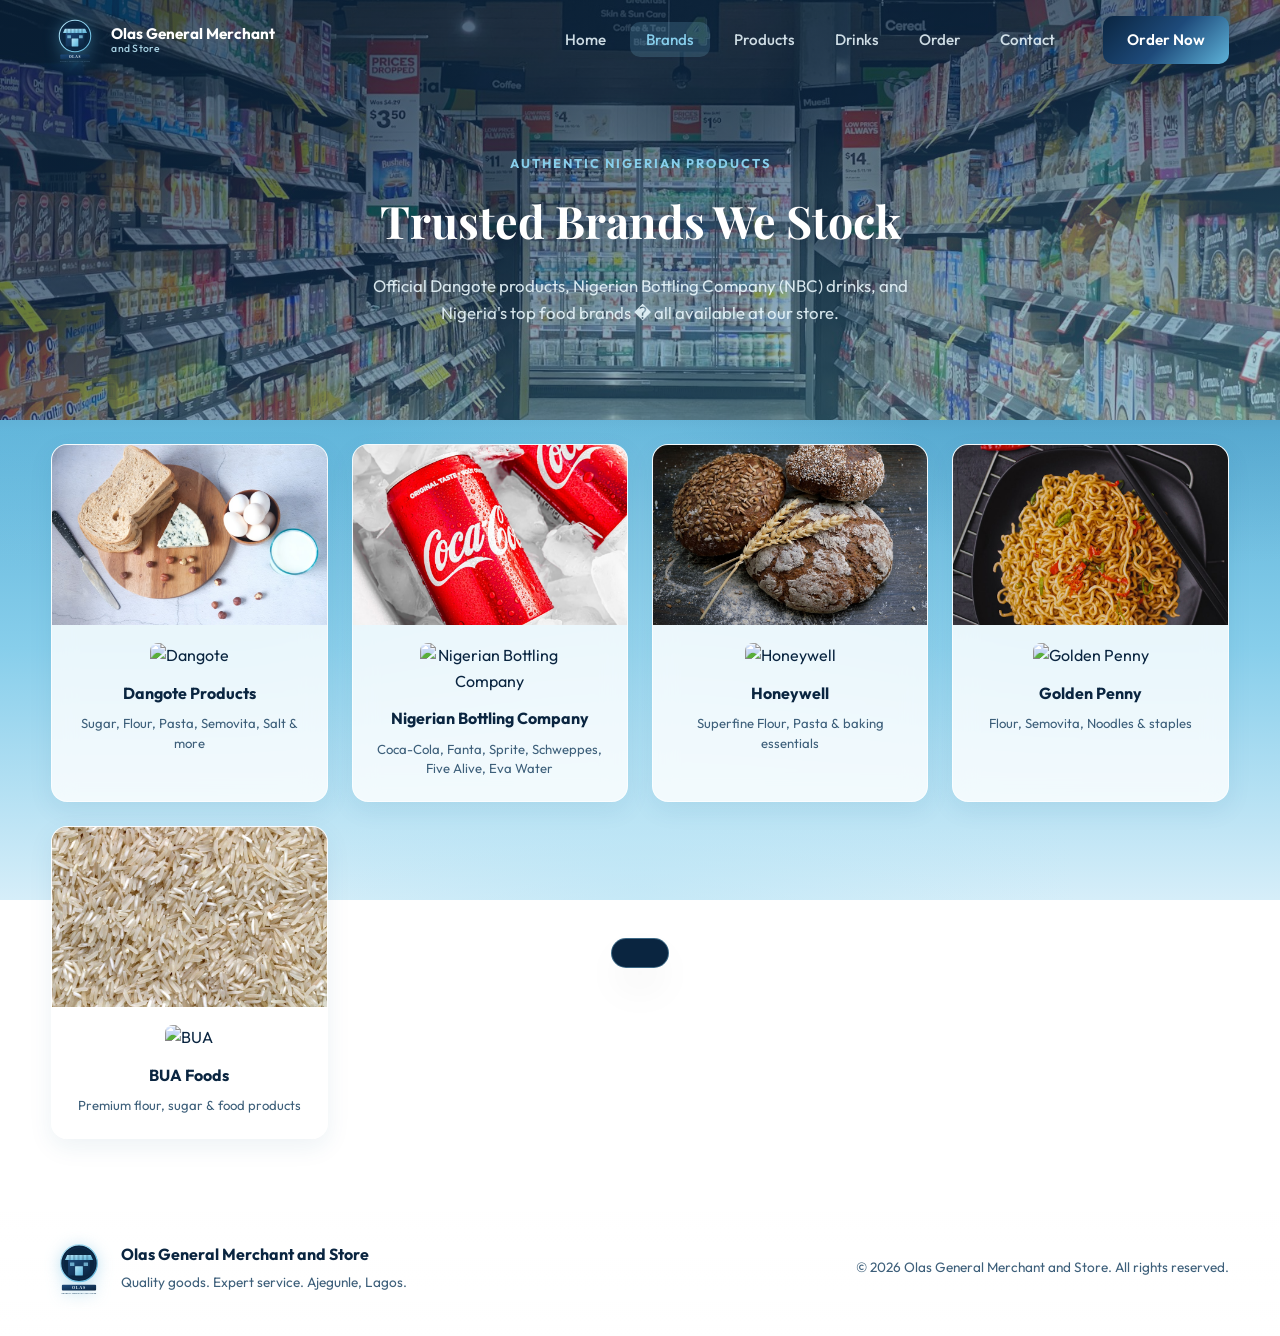
==== commit b6a66644: "Rebrand company to Olas General Merchant and Store. Update logo, nav, hero, and contact copy across " ====
--- a/brands.html
+++ b/brands.html
@@ -3,8 +3,8 @@
 <head>
   <meta charset="UTF-8" />
   <meta name="viewport" content="width=device-width, initial-scale=1.0" />
-  <meta name="description" content="Trusted Nigerian brands stocked at OLAS Technologies & General Merchandise � Dangote, NBC, Honeywell, Golden Penny, BUA." />
-  <title>Brands | OLAS Technologies & General Merchandise</title>
+  <meta name="description" content="Trusted Nigerian brands stocked at Olas General Merchant and Store � Dangote, NBC, Honeywell, Golden Penny, BUA." />
+  <title>Brands | Olas General Merchant and Store</title>
   <link rel="preconnect" href="https://fonts.googleapis.com" />
   <link rel="preconnect" href="https://fonts.gstatic.com" crossorigin />
   <link href="https://fonts.googleapis.com/css2?family=Outfit:wght@300;400;500;600;700;800&family=Playfair+Display:wght@700;800&display=swap" rel="stylesheet" />
@@ -13,17 +13,17 @@
 </head>
 <body>
   <div class="page-loader" id="pageLoader">
-    <img src="assets/logo.svg" alt="OLAS Technologies" class="loader-logo-img" />
+    <img src="assets/logo.svg" alt="Olas General Merchant" class="loader-logo-img" />
     <div class="loader-bar"><span></span></div>
   </div>
 
   <header class="header" id="header">
     <nav class="nav container">
       <a href="index.html" class="nav-brand">
-        <img src="assets/logo.svg" alt="OLAS Technologies & General Merchandise" class="brand-logo" />
+        <img src="assets/logo.svg" alt="Olas General Merchant and Store" class="brand-logo" />
         <span class="brand-text">
-          <strong>OLAS Technologies</strong>
-          <small>&amp; General Merchandise</small>
+          <strong>Olas General Merchant</strong>
+          <small>and Store</small>
         </span>
       </a>
       <button class="nav-toggle" id="navToggle" aria-label="Toggle menu">
@@ -115,13 +115,13 @@
   <footer class="footer">
     <div class="container footer-inner">
       <div class="footer-brand">
-        <img src="assets/logo.svg" alt="OLAS Technologies" class="footer-logo" />
+        <img src="assets/logo.svg" alt="Olas General Merchant" class="footer-logo" />
         <div>
-          <strong>OLAS Technologies & General Merchandise</strong>
+          <strong>Olas General Merchant and Store</strong>
           <p>Quality goods. Expert service. Ajegunle, Lagos.</p>
         </div>
       </div>
-      <p class="footer-copy">&copy; <span id="year"></span> OLAS Technologies & General Merchandise. All rights reserved.</p>
+      <p class="footer-copy">&copy; <span id="year"></span> Olas General Merchant and Store. All rights reserved.</p>
     </div>
   </footer>
 
--- a/styles.css
+++ b/styles.css
@@ -1,5 +1,5 @@
 /* ============================================
-   Olas General Merchant & Store — Styles
+   Olas General Merchant and Store — Styles
    ============================================ */
 
 :root {
